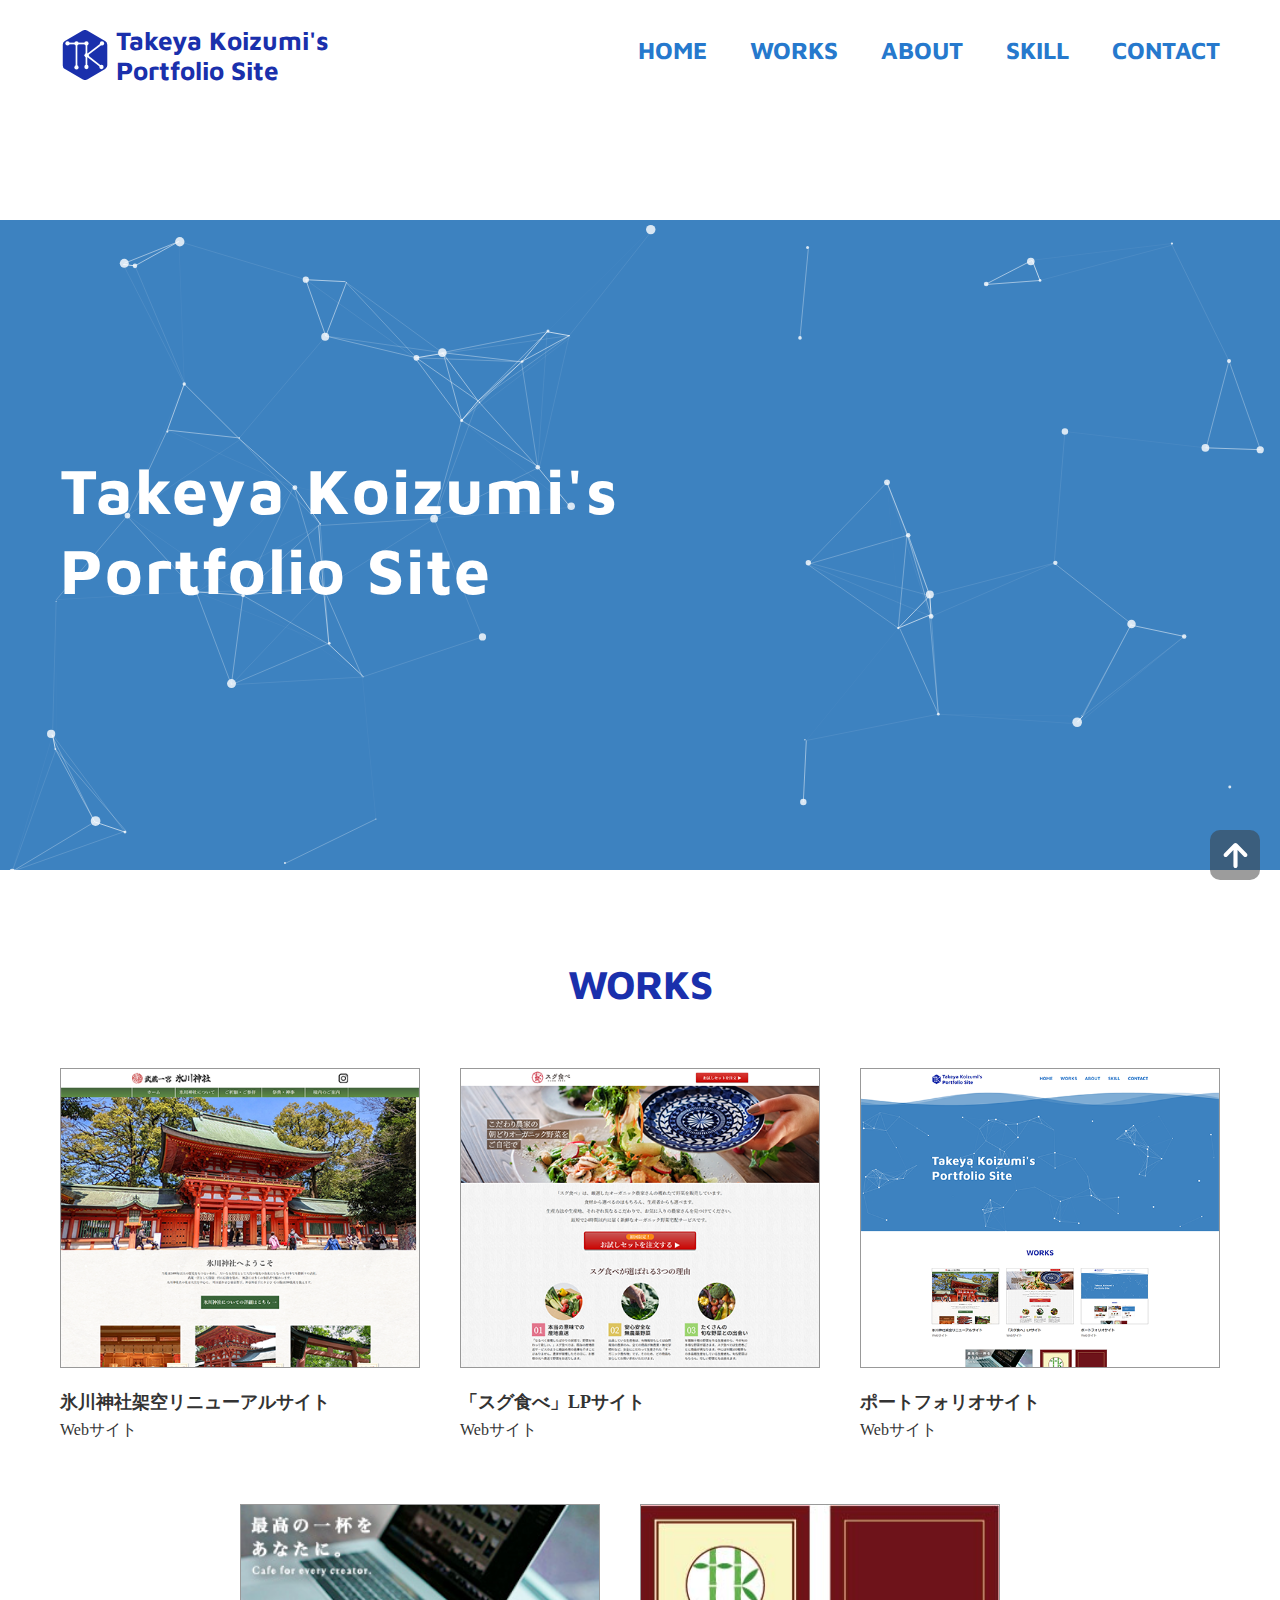
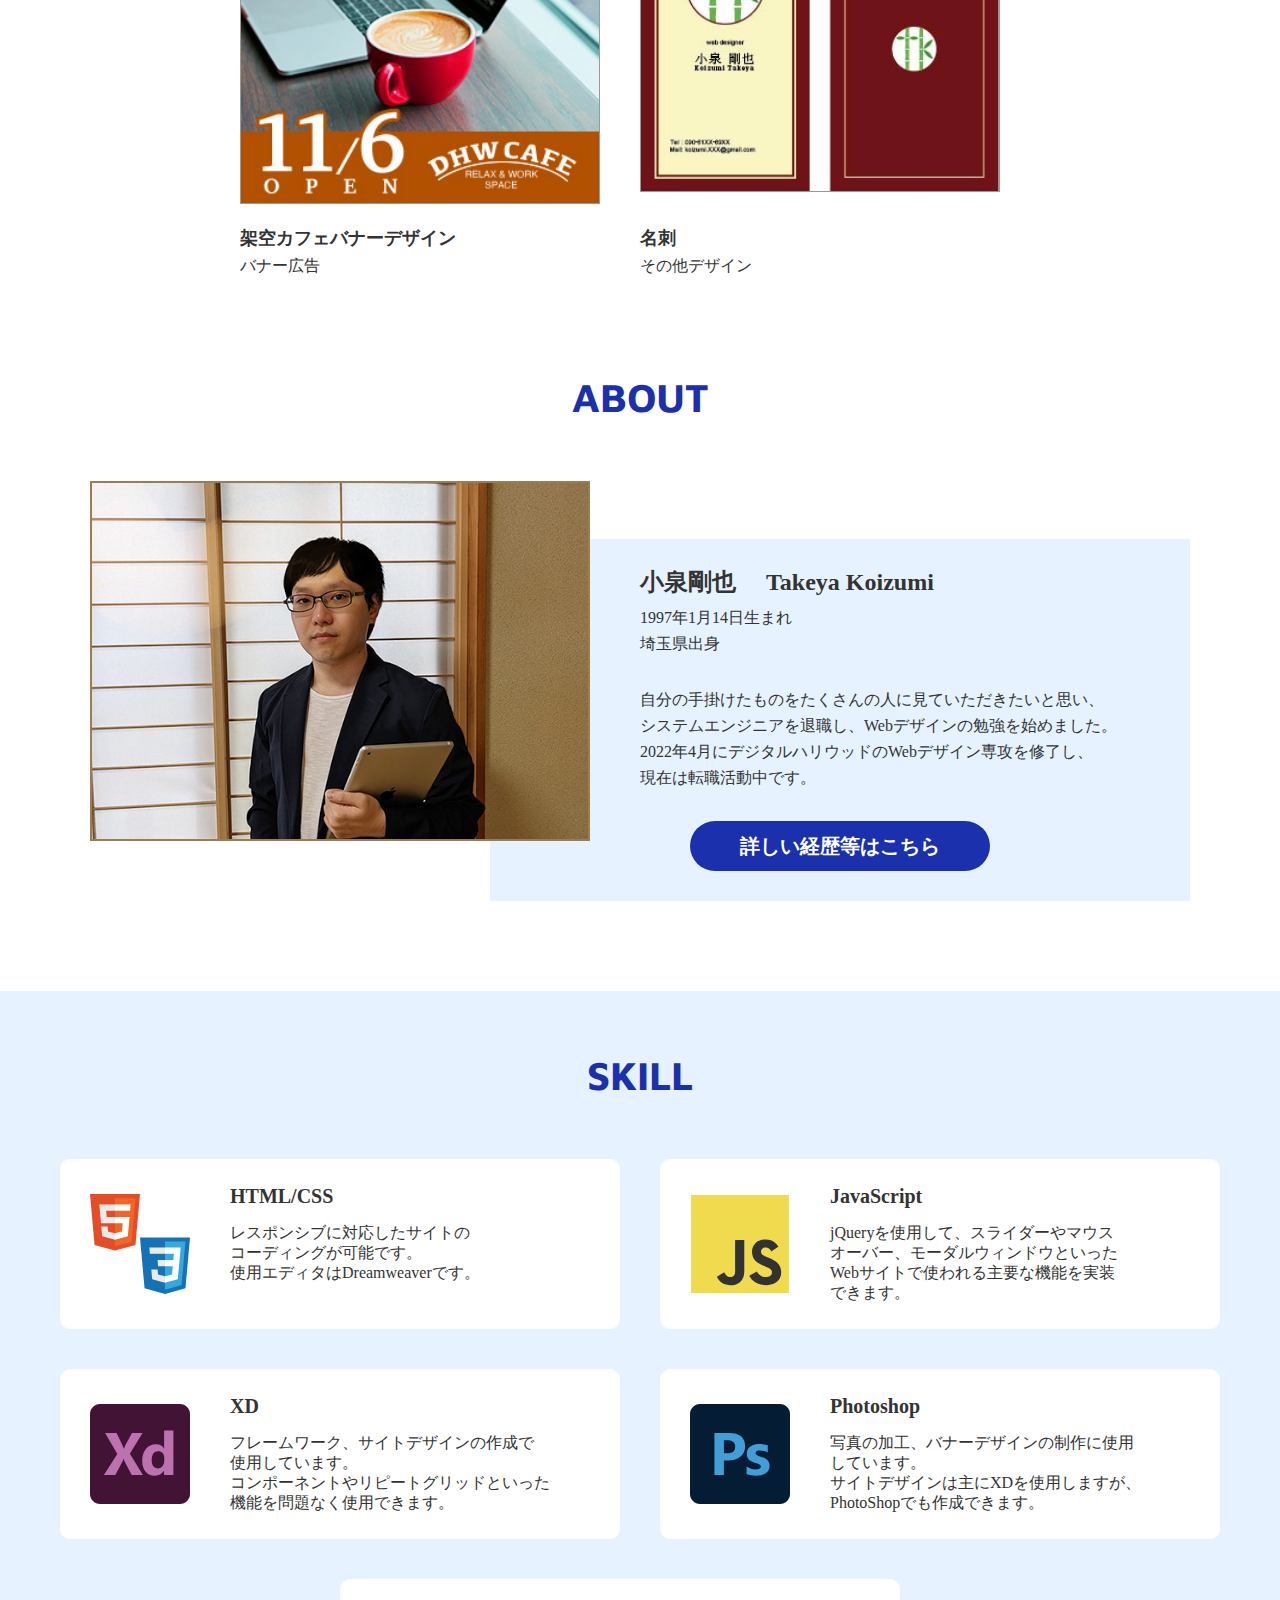
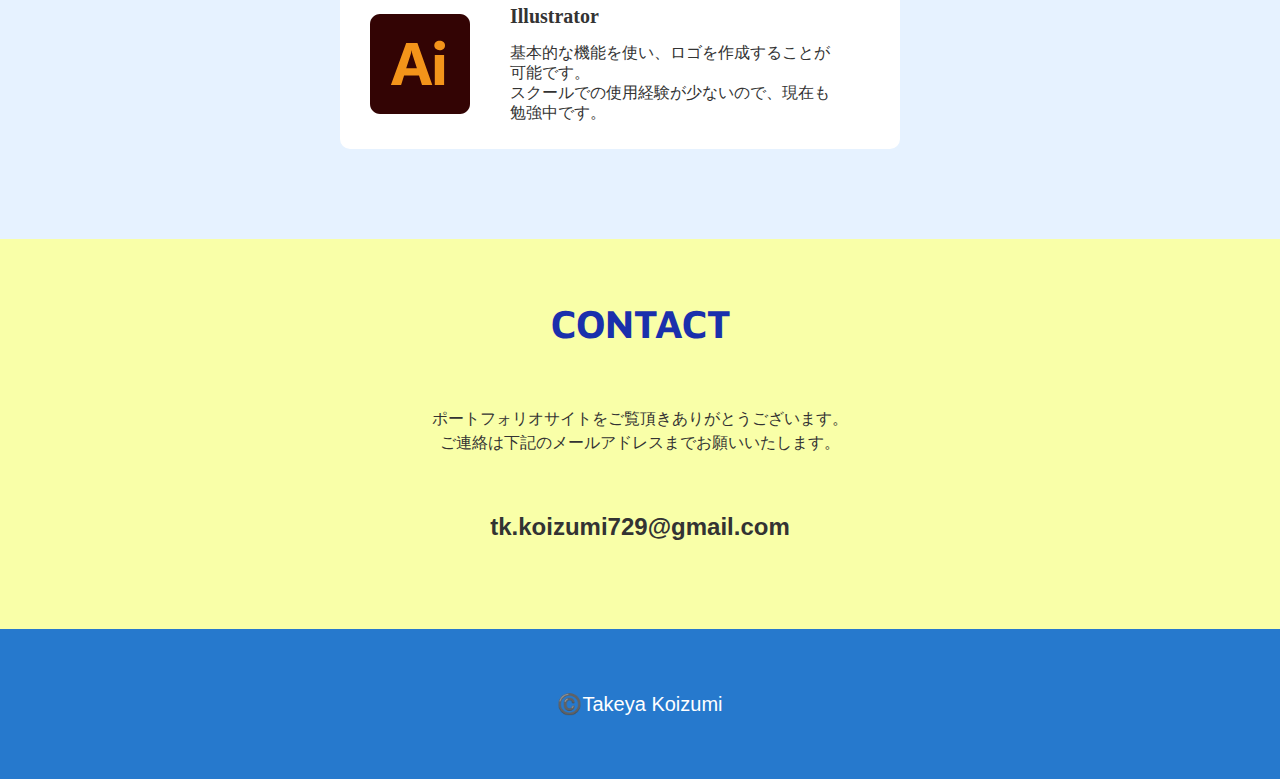
==== index.html @ f2aed245 "first commit" ====
<!doctype html>
<html lang="ja">
<head prefix="og: http://ogp.me/ns# fb: http://ogp.me/ns/fb# website: http://ogp.me/ns/website#">
<meta charset="UTF-8">
<meta name = "viewport" content = "width = device-width, initial-scale=1, user-scalable=yes">
<meta name="description" content="Webデザイナー 小泉剛也のポートフォリオサイト">
<meta property="og:title" content="Takeya Koizumi's Portfolio Site"/>
<meta property="og:site_name" content="Takeya Koizumi's Portfolio Site">
<meta property="og:type" content="website">
<meta property="og:locale" content="ja-JP">
<meta property="og:image" content="assets/images/top/portfolio_image.png">
<meta property="og:description" content="Webデザイナー 小泉剛也のポートフォリオサイト"/>
<meta name="twitter:card" content="summary" />
<title>Takeya Koizumi's Portfolio Site</title>
<!-- フォント読み込み -->
<link href="https://fonts.googleapis.com/css2?family=Maven+Pro:wght@600;700&display=swap" rel="stylesheet">
<link href="https://fonts.googleapis.com/css2?family=Noto+Sans+JP:wght@700&display=swap" rel="stylesheet">
<!-- CSS -->
<link rel="stylesheet" href="assets/css/reset.css">
<link rel="stylesheet" href="assets/css/common.css">
<link rel="stylesheet" href="assets/css/top.css">
<link rel="stylesheet" type="text/css" href="http://coco-factory.jp/ugokuweb/wp-content/themes/ugokuweb/data/move02/5-11/css/reset.css">
<link rel="stylesheet" type="text/css" href="http://coco-factory.jp/ugokuweb/wp-content/themes/ugokuweb/data/move02/5-11/css/5-11.css">
<link href="assets/images/common-logo/favicon.ico" rel="icon" type="image/x-icon" />
</head>

<body>
<!-- ヘッダー -->
<header class="header">
  <div class="header__container"> 
    <!-- ロゴ --> 
    <a href="index.html">
    <div class="header__logo"> <img class="header__logo-mark" src="assets/images/common-logo/portfolio_logo.svg" alt="ポートフォリオサイトロゴ">
      <div class="header__logo-type">Takeya Koizumi's<br>
        Portfolio Site</div>
    </div>
    </a> 
    <!-- ハンバーガーメニュー -->
    <div class="open-button"><span></span></div>
    <div class="navigation-filter"></div>
    <!-- ナビゲーションメニュー -->
    <nav class="header__navigation">
      <div id="menu-title">MENU</div>
      <div class="close-button"><span></span></div>
      <ul>
        <li><a href="index.html">HOME</a></li>
        <li><a href="#works">WORKS</a></li>
        <li><a href="#about">ABOUT</a></li>
        <li><a href="#skill">SKILL</a></li>
        <li><a href="#contact">CONTACT</a></li>
      </ul>
    </nav>
  </div>
</header>
<!-- メイン -->
<main class="main"> 
  <!-- トップアニメーション -->
  <section class="section-top"> 
    <!-- 波 -->
    <div class="section-top__wave">
      <canvas id="waveCanvas"></canvas>
    </div>
    <div class="section-top__bg"> 
      <!-- 幾何学模様 -->
      <div id="particles-js"></div>
      <!-- タイトル -->
      <h1 class="section-top__title">Takeya Koizumi's<br>
        Portfolio Site</h1>
    </div>
  </section>
  
  <!-- WORKS -->
  <section class="section-works">
    <h2 id="works">WORKS</h2>
    <!-- 作品リスト -->
    <ul>
      <!-- 氷川神社架空リニューアルサイト -->
      <li class="works-list"> <a href="works_detail/hikawa-renewal.html">
        <div class="section-works__thumnail">
          <div id="hikawa-renewal-piture"></div>
        </div>
        </a>
        <div class="section-works__text">
          <div class="section-works__text-title"> <a href="works_detail/hikawa-renewal.html">氷川神社架空リニューアルサイト</a> </div>
          <p>Webサイト</p>
        </div>
      </li>
      <!-- 「スグ食べ」LPサイト -->
      <li class="works-list"> <a href="works_detail/sugutabe.html">
        <div class="section-works__thumnail">
          <div id="sugutabe-piture"></div>
        </div>
        </a>
        <div class="section-works__text">
          <div class="section-works__text-title"> <a href="works_detail/sugutabe.html">「スグ食べ」LPサイト</a> </div>
          <p>Webサイト</p>
        </div>
        <!-- ポートフォリオサイト --> 
      </li>
      <li class="works-list"> <a href="works_detail/myportfolio.html">
        <div class="section-works__thumnail">
          <div id="portfolio-site-piture"></div>
        </div>
        </a>
        <div class="section-works__text">
          <div class="section-works__text-title"> <a href="works_detail/myportfolio.html">ポートフォリオサイト</a> </div>
          <p>Webサイト</p>
        </div>
      </li>
      <!-- 架空カフェバナーデザイン -->
      <li class="works-list"> <a href="works_detail/cafebanner.html">
        <div class="section-works__thumnail">
          <div id="cafe-banar-piture"></div>
        </div>
        </a>
        <div class="section-works__text">
          <div class="section-works__text-title"> <a href="works_detail/cafebanner.html">架空カフェバナーデザイン</a> </div>
          <p>バナー広告</p>
        </div>
      </li>
      <!-- 名刺 -->
      <li class="works-list"> <a href="works_detail/namecard.html">
        <div class="section-works__thumnail">
          <div id="namecard-piture"></div>
        </div>
        </a>
        <div class="section-works__text">
          <div class="section-works__text-title"> <a href="works_detail/namecard.html">名刺</a> </div>
          <p>その他デザイン</p>
        </div>
      </li>
    </ul>
    <!-- 作品リスト ここまで --> 
  </section>
  <!-- ABOUT -->
  <section class="section-about">
    <h2 id="about">ABOUT</h2>
    <div class="section-about__space">
      <div class="section-about__description">
        <div class="section-about__text"> 
          <!-- プロフィール -->
          <div class="section-about__profile">
            <div class="section-about__profile-name"><span>小泉剛也</span>　<br class="br-sp">
              Takeya Koizumi</div>
            <p>1997年1月14日生まれ<br>
              埼玉県出身</p>
          </div>
          <!-- 自己紹介文 -->
          <p>自分の手掛けたものをたくさんの人に見ていただきたいと思い、<br>
            システムエンジニアを退職し、Webデザインの勉強を始めました。<br>
            2022年4月にデジタルハリウッドのWebデザイン専攻を修了し、<br>
            現在は転職活動中です。</p>
        </div>
        <!-- ABOUTリンクボタン -->
        <div class="button-area"> <a href="about.html">
          <div class="section-about__button"> 詳しい経歴等はこちら </div>
          </a> </div>
      </div>
      <!-- 写真 -->
      <div class="section-about__image"></div>
    </div>
  </section>
  <!-- SKILL -->
  <section class="section-skill">
    <h2 id="skill">SKILL</h2>
    <ul>
      <!-- HTML/CSS -->
      <li>
        <div class="skill-wrap">
          <div class="skill-icon">
            <div id="html_css"><img src="assets/images/top/skill_icon/HTML_CSS.svg" alt="HTML/CSS"></div>
          </div>
          <div class="skill-text">
            <div class="skill-title">HTML/CSS</div>
            <div class="skill-description">
              <p>レスポンシブに対応したサイトの<br class="br-pc">
                コーディングが可能です。<br>
                使用エディタはDreamweaverです。</p>
            </div>
          </div>
        </div>
      </li>
      <!-- JavaScript -->
      <li>
        <div class="skill-wrap">
          <div class="skill-icon">
            <div id="JavaScript"><img src="assets/images/top/skill_icon/javascript.svg" alt="JavaScript"></div>
          </div>
          <div class="skill-text">
            <div class="skill-title">JavaScript</div>
            <div class="skill-description">
              <p>jQueryを使用して、スライダーやマウス<br class="br-pc">
                オーバー、モーダルウィンドウといった<br class="br-pc">
                Webサイトで使われる主要な機能を実装<br class="br-pc">
                できます。</p>
            </div>
          </div>
        </div>
      </li>
      <!-- XD -->
      <li>
        <div class="skill-wrap">
          <div class="skill-icon">
            <div id="XD"><img src="assets/images/top/skill_icon/XD_icon.svg" alt="XD"></div>
          </div>
          <div class="skill-text">
            <div class="skill-title">XD</div>
            <div class="skill-description">
              <p>フレームワーク、サイトデザインの作成で<br class="br-pc">
                使用しています。<br>
                コンポーネントやリピートグリッドといった<br class="br-pc">
                機能を問題なく使用できます。</p>
            </div>
          </div>
        </div>
      </li>
      <!-- Photoshop -->
      <li>
        <div class="skill-wrap">
          <div class="skill-icon">
            <div id="PhotoShop"><img src="assets/images/top/skill_icon/Photoshop_icon.svg" alt="Photoshop"></div>
          </div>
          <div class="skill-text">
            <div class="skill-title">Photoshop</div>
            <div class="skill-description">
              <p>写真の加工、バナーデザインの制作に使用<br class="br-pc">
                しています。<br>
                サイトデザインは主にXDを使用しますが、<br class="br-pc">
                PhotoShopでも作成できます。</p>
            </div>
          </div>
        </div>
      </li>
      <!-- Illustrator -->
      <li>
        <div class="skill-wrap">
          <div class="skill-icon">
            <div id="Illustrator"><img src="assets/images/top/skill_icon/Illustrator_icon.svg" alt="Illustrator"></div>
          </div>
          <div class="skill-text">
            <div class="skill-title">Illustrator</div>
            <div class="skill-description">
              <p>基本的な機能を使い、ロゴを作成することが<br class="br-pc">
                可能です。<br>
                スクールでの使用経験が少ないので、現在も<br class="br-pc">
                勉強中です。</p>
            </div>
          </div>
        </div>
      </li>
    </ul>
  </section>
  <!-- contact -->
  <section class="section-contact">
    <h2 id="contact">CONTACT</h2>
    <!-- あいさつ -->
    <div class="section-contact__message">
      <p>ポートフォリオサイトをご覧頂き<br class="br-sp">ありがとうございます。<br>
        ご連絡は下記のメールアドレスまで<br class="br-sp">お願いいたします。</p>
    </div>
    <!-- メールアドレス -->
    <address class="contact-mail">
    tk.koizumi729@gmail.com
    </address>
  </section>
</main>
<!-- フッター -->
<footer class="footer"> 
  <!-- コピーライト --> 
  <small>©️Takeya Koizumi</small> </footer>
<!-- 上に戻るボタン -->
<p id="scroll-top"><a href="#"><img src="assets/images/common-logo/arrow_up.svg" alt="矢印"></a></p>
<!-- JS --> 
<script
  src="https://code.jquery.com/jquery-3.6.0.js"
  integrity="sha256-H+K7U5CnXl1h5ywQfKtSj8PCmoN9aaq30gDh27Xc0jk="
  crossorigin="anonymous"></script> 
<script src="http://coco-factory.jp/ugokuweb/wp-content/themes/ugokuweb/data/move02/5-11/js/5-11.js"></script> 
<script src="assets/js/particles.min.js"></script> 
<script src="assets/js/app.js"></script> 
<script src="assets/js/common.js"></script> 
<script src="assets/js/top.js"></script>
</body>
</html>
---- assets/css/common.css ----
@charset "UTF-8";
/* CSS Document */
html {
  font-size: 62.5%; /* 16px * 62.5% = 10px */
  width: 100%;
}
body {
  color: #333; /* RGB */
  font-family: 'Hiragino Sans', 'Hiragino Kaku Gothic ProN', Meiryo, 'sans-serif';
  font-weight: 400;
  font-size: 1.4em;
  line-height: 2.0rem;
  text-align: center;
}
section h1 {
  font-weight: 700;
  font-family: 'Maven Pro', Arial, Helvetica, "sans-serif";
}
section h2 {
  font-size: 2.4rem;
  font-weight: 700;
  color: #1A30AC;
  font-family: 'Maven Pro', Arial, Helvetica, "sans-serif";
}
section h3 {
  font-size: 2.0rem;
  font-weight: 600;
}
.main {
  min-width: 375px;
  padding-top: 0px;
}
.background {
  height: 100%;
  background: rgba(255, 255, 255, 0.6);
  padding-bottom: 90px;
}
@media (min-width: 1160px) {
  .main {
    padding-top: 0;
  }
  .background {
    padding-bottom: 140px;
  }
  body {
    font-size: 1.6em;
    line-height: 2.4rem;
  }
  section h2 {
    font-size: 4.0rem;
    line-height: 4.8rem;
  }
  section h3 {
    font-size: 2.6rem;
  }
}
a {
  text-decoration: none;
  color: #333;
}
*, *:before, *:after {
  box-sizing: border-box;
}
/* header */
.header {
  height: 40px;
  width: 100%;
  background-color: #FFF;
  font-family: 'Maven Pro', Arial, Helvetica, "sans-serif";
  position: relative;
  z-index: 10;
}
.header__container {
  height: 40px;
  display: flex;
  align-items: center;
  margin-left: 25px;
}
.header__logo {
  display: flex;
  align-items: center;
  margin-top: 10px;
}
.header__logo-mark {
  width: 30px;
  height: 30px;
}
.header__logo-type {
  font-size: 1.6rem;
  font-weight: 700;
  color: #1A30AC;
  text-align: left;
  line-height: 1.6rem;
  margin-left: 3px;
}
@media(max-width: 1160px) {
  /* ハンバーガーメニュー */
  .open-button {
    position: absolute;
    right: 20px;
    top: 15px;
    width: 30px;
    height: 20px;
    cursor: pointer;
  }
  /* ハンバーガーメニュー 線描画 */
  .open-button span, .open-button span:before, .open-button span:after {
    position: absolute;
    height: 3px;
    width: 30px;
    background: #2679CD;
    display: block;
    content: "";
  }
  /* ハンバーガーメニュー 中線 */
  .open-button span:before {
    bottom: -9px;
  }
  /* ハンバーガーメニュー 下線 */
  .open-button span:after {
    bottom: -18px;
  }
  /* スマホ版メニュー */
  .navigation-filter.panelactive {
    z-index: 1999;
    position: fixed;
    top: 0;
    left: 0;
    width: 100%;
    height: 100%;
    background-color: #000;
    opacity: 0.5;
  }
  .header__navigation {
    position: fixed;
    top: 0;
    left: -75%;
    z-index: 9999;
    width: 70%;
    height: 100vh;
    background-color: #2679CD;
    text-align: left;
    color: #FFF;
    padding-top: 15px;
    transition: all 0.6s;
    box-shadow: 5px 0 25px rgba(0, 0, 0, 0.25);
  }
  .header__navigation.panelactive {
    left: 0;
  }
  #menu-title {
    display: block;
    font-size: 2.4rem;
    font-weight: 600;
    margin-bottom: 50px;
    margin-left: 20px;
  }
  /* スマホ版メニュー 閉じるボタン */
  .close-button {
    display: block;
    position: absolute;
    top: 15px;
    right: 15px;
    width: 21px;
    height: 21px;
    cursor: pointer;
  }
  /* 閉じるボタン 描画 */
  .close-button span:before, .close-button span:after {
    position: absolute;
    height: 3px;
    width: 30px;
    top: 50%;
    left: 50%;
    background: #FFF;
    display: block;
    content: "";
  }
  /* 閉じるボタン 線 傾ける */
  .close-button span:before {
    transform: translate(-50%, -50%) rotate(45deg);
  }
  /* 閉じるボタン 線 傾ける */
  .close-button span:after {
    transform: translate(-50%, -50%) rotate(-45deg);
  }
  /* スマホ版メニュー ナビゲーション */
  .header__navigation ul {
    margin-bottom: 30px;
  }
  .header__navigation ul li {
    border-bottom: solid 1px #FFF;
    height: 50px;
    line-height: 50px;
  }
  .header__navigation ul li:first-child {
    border-top: solid 1px #FFF;
  }
  .header__navigation ul li a {
    text-decoration: none;
    font-size: 1.8rem;
    font-weight: 600;
    color: #FFF;
    padding-left: 30px;
  }
}
@media (min-width: 1160px) {
  .header {
    height: 100px;
    position: relative;
  }
  .header__container {
    max-width: 1160px;
    height: 100px;
    margin: 0 auto;
  }
  .header__logo-mark {
    width: 50px;
    height: 50px;
  }
  .header__logo-type {
    font-size: 2.6rem;
    line-height: 3.0rem;
    margin-left: 6px;
  }
  .header__navigation {
    display: block;
    text-align: right;
    font-size: 2.4rem;
    font-weight: 700;
    margin-left: auto;
  }
  #menu-title {
    display: none;
  }
  .header__navigation ul li {
    display: inline-block;
    margin-left: 36px;
  }
  .header__navigation ul li a {
    text-decoration: none;
    color: #2679CD;
  }
  /* マウスオーバーで色変える */
  .header__navigation ul li a:hover {
    color: #1A30AC;
  }
  /*
  .fixed {
    position: fixed;
    width: 100%;
    top: 0;
    z-index: 10;
  }
  */
}
.section__area {
  margin: 0 25px;
}
.section__title-sub {
  font-weight: 500;
  margin-bottom: 5px;
}
.text-blank {
  height: 1.0em;
}
.text-shorten {
  letter-spacing: -0.1em;
}
.text-space {
  letter-spacing: 0.6em;
  font-size: 1.1em;
}
@media (min-width: 1160px) {
  .section-top__title {
    font-size: 3.0rem;
  }
  .section__area {
    max-width: 1160px;
    margin: 0 auto;
  }
  .section__title-sub {
    font-size: 1.8rem;
  }
}
/* PC版のみの改行 */
@media (max-width: 1160px) {
  .br-pc {
    display: none;
  }
}
/* スマホ版のみの改行 */
@media (min-width: 1160px) {
  .br-sp {
    display: none;
  }
}
/* footer */
.footer {
  min-height: 50px;
  min-width: 375px;
  background-color: #2679CD;
  color: #FFF;
  display: flex;
  align-items: center;
  justify-content: center;
}
small {
  font-family: Arial, Helvetica, "sans-serif";
}
@media (min-width: 1160px) {
  .footer {
    min-height: 150px;
    padding: 0;
    font-size: 2.0rem;
  }
}
/* 上に戻るボタン */
#scroll-top {
  background-color: rgb(57 57 57 / 50%);
  width: 50px;
  height: 50px;
  bottom: 20px;
  right: 20px;
  border-radius: 10px;
  position: fixed;
}
#scroll-top a {
  text-decoration: none;
  width: 100%;
  height: 100%;
  border-radius: 10px;
  display: flex;
  justify-content: center;
  align-items: center;
}
#scroll-top img {
  width: 25px;
  height: 25px;
}
---- assets/css/top.css ----
@charset "utf-8";
/* CSS Document */
/* TOP スマホ版 */
.section-top {
  margin-bottom: 60px;
  height: 400px;
}
.section-top__wave {
  position: relative;
  height: 60px;
}
#waveCanvas {
  position: absolute;
  top: 0;
  left: 0;
  height: 100%;
  width: 100%;
}
.section-top__bg {
  position: relative;
  height: 340px;
  background-color: rgba(0, 91, 172, 0.76);
}
#particles-js {
  width: 100%;
  height: 100%;
  position: absolute;
}
/* サイトタイトル */
.section-top__title {
  font-size: 3.6rem;
  letter-spacing: 0.03em;
  line-height: 4.0rem;
  text-align: left;
  position: absolute;
  color: #ffffff;
  margin-left: 25px;
  padding-top: 120px;
}
/* TOP PC版 */
@media (min-width: 1160px) {
  .section-top {
    margin-bottom: 90px;
    height: 770px;
  }
  .section-top__wave {
    position: relative;
    height: 120px;
  }
  .section-top__bg {
    height: 650px;
  }
  /* サイトタイトル */
  .section-top__title {
    font-size: 6.4rem;
    line-height: 8.0rem;
    position: static;
    max-width: 1160px;
    margin: 0 auto;
    padding-top: 230px;
  }
}
/* WORKS スマホ版 */
.section-works {
  margin: 0 25px;
  margin-bottom: 60px;
}
.section-works ul {
  max-width: 325px;
  padding-top: 30px;
  margin: 0 auto;
  font-size: 0;
}
.section-works ul li {
  width: 325px;
  margin: 0 auto;
  margin-bottom: 40px;
}
.section-works ul li:last-child {
  margin-bottom: 0;
}
.section-works__thumnail {
  height: 270px;
  width: 325px;
  margin-bottom: 10px;
}
/* 氷川神社 スクリーンショット */
#hikawa-renewal-piture {
  height: 100%;
  width: 100%;
  background-image: url("../images/top/hikawa_site.png");
  background-size: cover;
  background-position: top;
  background-repeat: no-repeat;
  border: 1px solid #999999;
}
/* スグ食べ スクリーンショット */
#sugutabe-piture {
  height: 100%;
  width: 100%;
  background-image: url("../images/top/sugutabe_site.png");
  background-size: cover;
  background-position: top;
  background-repeat: no-repeat;
  border: 1px solid #999999;
}
/* ポートフォリオサイト スクリーンショット */
#portfolio-site-piture {
  height: 100%;
  width: 100%;
  background-image: url("../images/top/myportfolio.png");
  background-size: cover;
  background-position: top;
  background-repeat: no-repeat;
  border: 1px solid #999999;
}
/* カフェバナー 画像 */
#cafe-banar-piture {
  height: 100%;
  width: 100%;
  background-image: url("../images/top/banar.jpg");
  background-size: cover;
  background-position: top;
  background-repeat: no-repeat;
  border: 1px solid #999999;
}
/* 名刺 画像 */
#namecard-piture {
  height: 96%;
  width: 100%;
  background-image: url("../images/top/namecard.jpg");
  background-size: 100%;
  background-position: top;
  background-repeat: no-repeat;
  border: 1px solid #999999;
}
.section-works__text {
  text-align: left;
  line-height: 2.8rem;
  font-size: 1.6rem;
}
.section-works__text-title {
  font-weight: 600;
  font-size: 1.8rem;
}
/* 作品タイトル 太字 Android */
.Android .section-works__text-title {
  font-family: 'Noto Sans JP', sans-serif;
}
/* WORKS タブレット版 */
@media (min-width: 757px) {
  .section-works ul {
    max-width: 750px;
  }
  /* 2列表示にする */
  .section-works ul li {
    display: inline-block;
  }
  /* 左列のみmargin-right設定 */
  .section-works ul li:nth-child(odd) {
    margin-right: 40px;
  }
}
/* WORKS PC版 */
@media (min-width: 1180px) {
  .section-works {
    max-width: 1160px;
    margin: 0 auto;
    margin-bottom: 90px;
  }
  .section-works ul {
    max-width: 1160px;
    padding-top: 60px;
  }
  .section-works ul li {
    width: 360px;
    margin-right: 40px;
    margin-bottom: 60px;
  }
  /* 3列表示 3つ目の作品の右側は空けない */
  .section-works ul li:nth-child(3n) {
    margin-right: 0;
  }
  /* 下の行のmargin-bottom: 0 */
  .section-works ul li:nth-last-child(-n+2) {
    margin-bottom: 0;
  }
  .section-works__thumnail {
    height: 300px;
    width: 360px;
    margin-bottom: 20px;
  }
  /* マウスが乗ったときに画像拡大 */
  .section-works__thumnail:hover {
    transform: scale(1.08);
    transition-duration: 0.3s;
  }
  /* マウスが乗ったときに文字を薄くする */
  .section-works__text-title a:hover {
    opacity: 0.8;
    transition-duration: 0.3s;
  }
}
/* ABOUT スマホ版 */
.section-about {
  margin: 0 25px;
  margin-bottom: 60px;
}
/* 写真＋文章スペースの大きさ */
.section-about__space {
  padding-bottom: 60px;
  width: 100%;
  height: 566px;
  margin-top: 30px;
  position: relative;
}
/* 写真　左上で固定 */
.section-about__image {
  height: 216px;
  width: 300px;
  background-image: url("../images/top/about_img.jpg");
  background-size: 130%;
  background-repeat: no-repeat;
  background-position: 60% 0%;
  border: solid 1px #9A7D53;
  position: absolute;
}
/* 文章　右下で固定 */
.section-about__description {
  margin-left: 25px;
  background-color: #E6F2FF;
  padding: 20px;
  padding-top: 60px;
  position: absolute;
  right: 0;
  bottom: 0;
}
.section-about__text {
  text-align: left;
  line-height: 2.0rem;
  margin-bottom: 20px;
  font-size: 1.4rem;
}
.section-about__profile {
  margin-bottom: 20px;
}
.section-about__profile-name {
  font-weight: 600;
  font-size: 1.8rem;
  margin-bottom: 10px;
}
/* 名前 太字 Android */
.Android .section-about__profile-name span {
  font-family: 'Noto Sans JP', sans-serif;
}
.button-area {
  width: 200px;
  height: 40px;
  margin: 0 auto;
}
.section-about__button {
  font-weight: 600;
  font-size: 1.6rem;
  color: #ffffff;
  width: 200px;
  height: 40px;
  background-color: #1A30AC;
  border-radius: 30px;
  line-height: 40px;
  margin: 0 auto;
  display: flex;
  align-items: center;
  justify-content: center;
}
/* ボタン 太字 Android */
.Android .section-about__button {
  font-family: 'Noto Sans JP', sans-serif;
}
/* ABOUT タブレット版 */
@media (min-width:540px) {
  .section-about {
    max-width: 540px;
    margin: 0 auto;
    margin-bottom: 60px;
  }
  .section-about__image {
    height: 280px;
    width: 440px;
    border: solid 2px #9A7D53;
  }
}
/* ABOUT PC版 */
@media (min-width:1160px) {
  .section-about {
    max-width: 1160px;
    margin-bottom: 90px;
  }
  .section-about__space {
    width: 1100px;
    height: 420px;
    margin: 0 auto;
    margin-top: 60px;
  }
  .section-about__image {
    height: 360px;
    width: 500px;
  }
  .section-about__description {
    width: 700px;
    padding: 30px;
  }
  .section-about__text {
    line-height: 2.6rem;
    margin-bottom: 30px;
    padding-left: 120px;
    font-size: 1.6rem;
  }
  .section-about__profile {
    margin-bottom: 30px;
  }
  .section-about__profile-name {
    font-size: 2.4rem;
  }
  .button-area {
    width: 300px;
    height: 50px;
  }
  .section-about__button {
    font-size: 2.0rem;
    width: 300px;
    height: 50px;
    line-height: 50px;
  }
  /* ボタン マウスオーバー時拡大 */
  .section-about__button:hover {
    transform: scale(1.08);
    transition-duration: 0.3s;
  }
}
/* SKILL スマホ版 */
.section-skill {
  background-color: #E6F2FF;
  padding: 30px 25px 60px 25px;
}
.section-skill ul {
  margin: 0 auto;
  margin-top: 30px;
  font-size: 0;
  max-width: 600px;
}
.section-skill ul li {
  background-color: #ffffff;
  list-style: none;
  border-radius: 10px;
  margin-bottom: 30px;
  padding: 20px 20px;
  font-size: 1.4rem;
}
/* リストの最後 margin-bottom: 0; */
.section-skill ul li:last-child {
  margin-bottom: 0;
}
/* アイコンとテキストを横に並べる */
.skill-wrap {
  display: flex;
}
.skill-icon {
  min-width: 60px;
  min-height: 60px;
  margin: 20px 0;
  margin-right: 20px;
}
.skill-text {
  text-align: left;
}
.skill-title {
  font-weight: 600;
  font-size: 1.8rem;
  margin-bottom: 15px;
}
.skill-description {
  line-height: 2.0rem;
}
/* SKILL PC版 */
@media (min-width:1160px) {
  .section-skill {
    padding: 60px 0 90px 0;
  }
  .section-skill ul {
    max-width: 1160px;
    margin: 0 auto;
    margin-top: 60px;
    font-size: 0;
  }
  /* 2列表示 */
  .section-skill ul li {
    display: inline-block;
    width: 560px;
    height: 170px;
    border-radius: 10px;
    margin-bottom: 40px;
    padding: 25px 30px;
    font-size: 1.6rem;
    vertical-align: top;
  }
  /* 列中央空ける */
  .section-skill ul li:nth-child(odd) {
    margin-right: 40px;
  }
  .skill-wrap {
    height: 120px;
  }
  .skill-icon {
    width: 100px;
    height: 100px;
    margin: 10px 0;
    margin-right: 40px;
  }
  .skill-title {
    font-size: 2.0rem;
  }
  .skill-description {
    font-size: 1.6rem;
  }
}
/* CONTACT スマホ版 */
.section-contact {
  padding-top: 60px;
  padding-bottom: 60px;
  background-color: #F9FFA8;
}
.section-contact__message {
  margin: 40px 0;
}
.contact-mail {
  font-weight: 600;
  font-size: 1.8rem;
  font-style: normal;
  font-family: Arial, Helvetica, "sans-serif";
}
/* CONTACT PC版 */
@media (min-width: 1160px) {
  .section-contact {
    padding-top: 60px;
    padding-bottom: 90px;
  }
  .section-contact__message {
    margin: 60px 0;
  }
  .contact-mail {
    font-size: 2.4rem;
  }
}
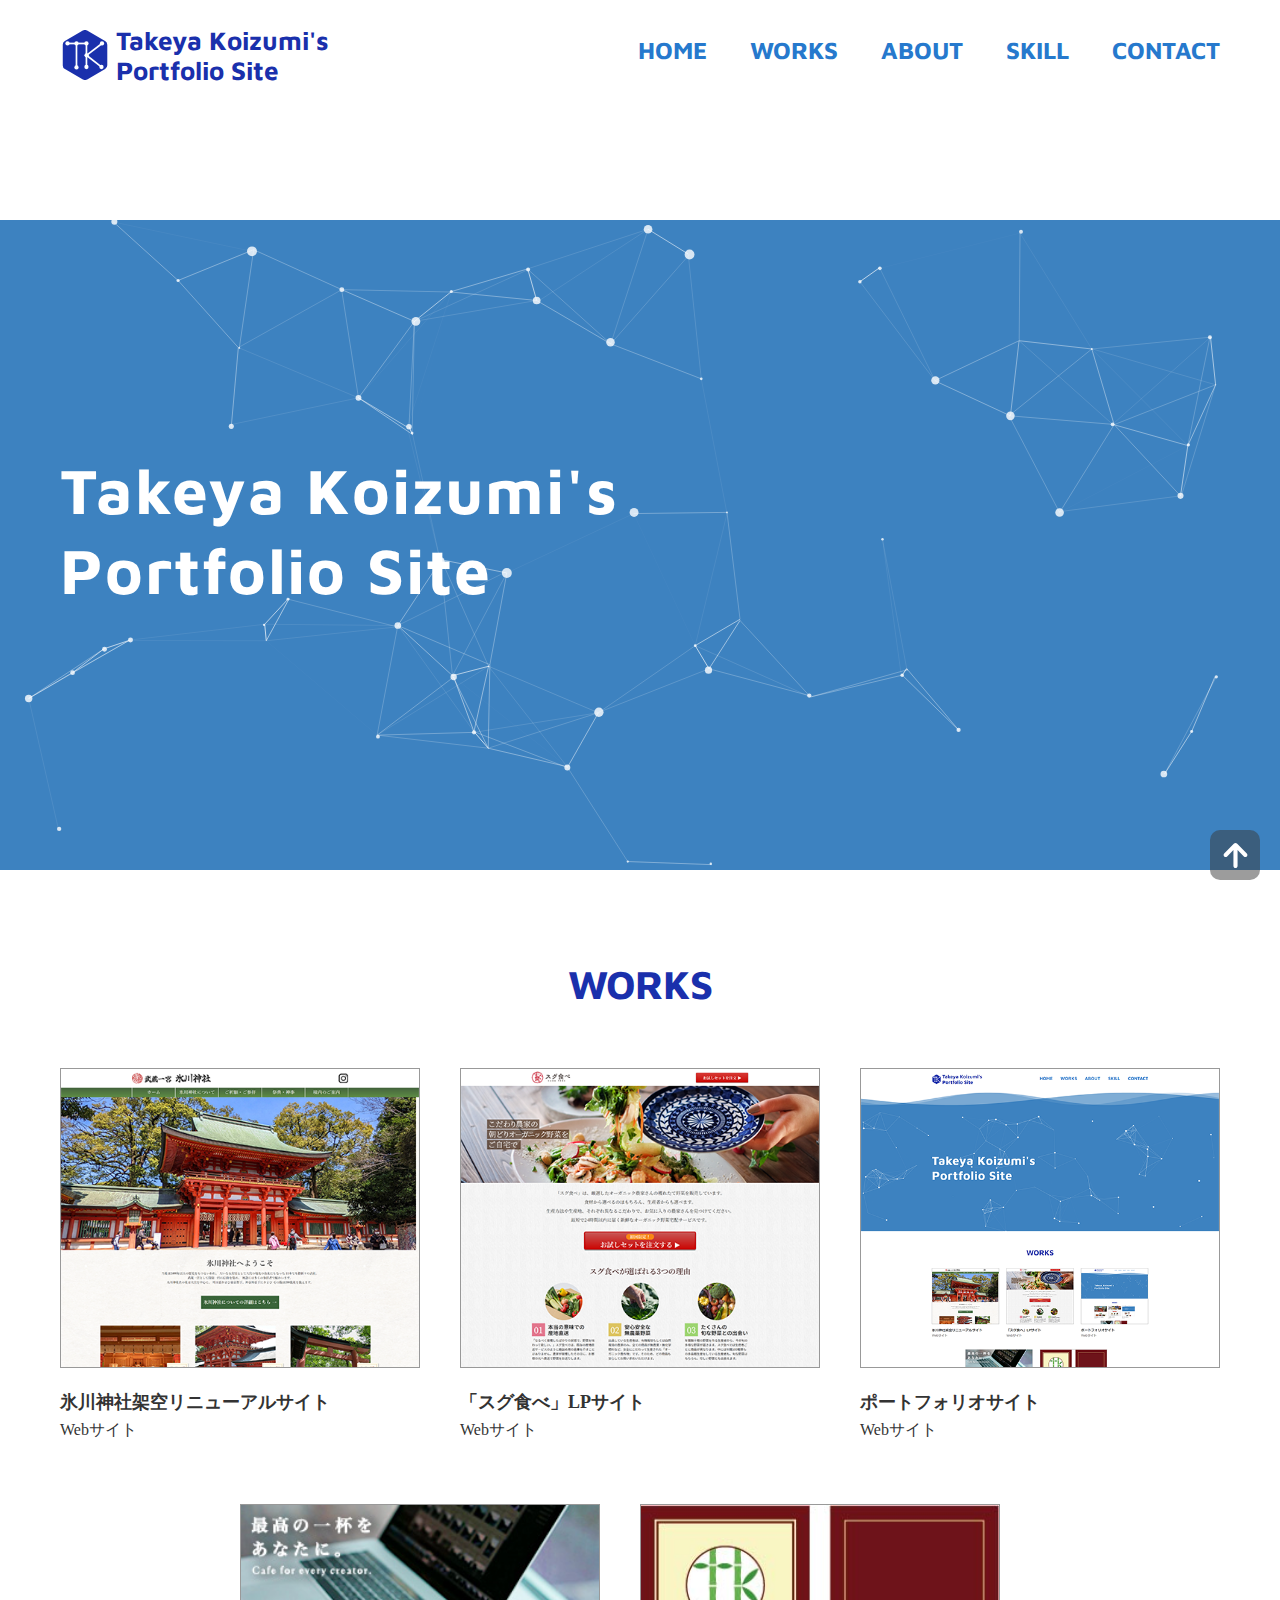
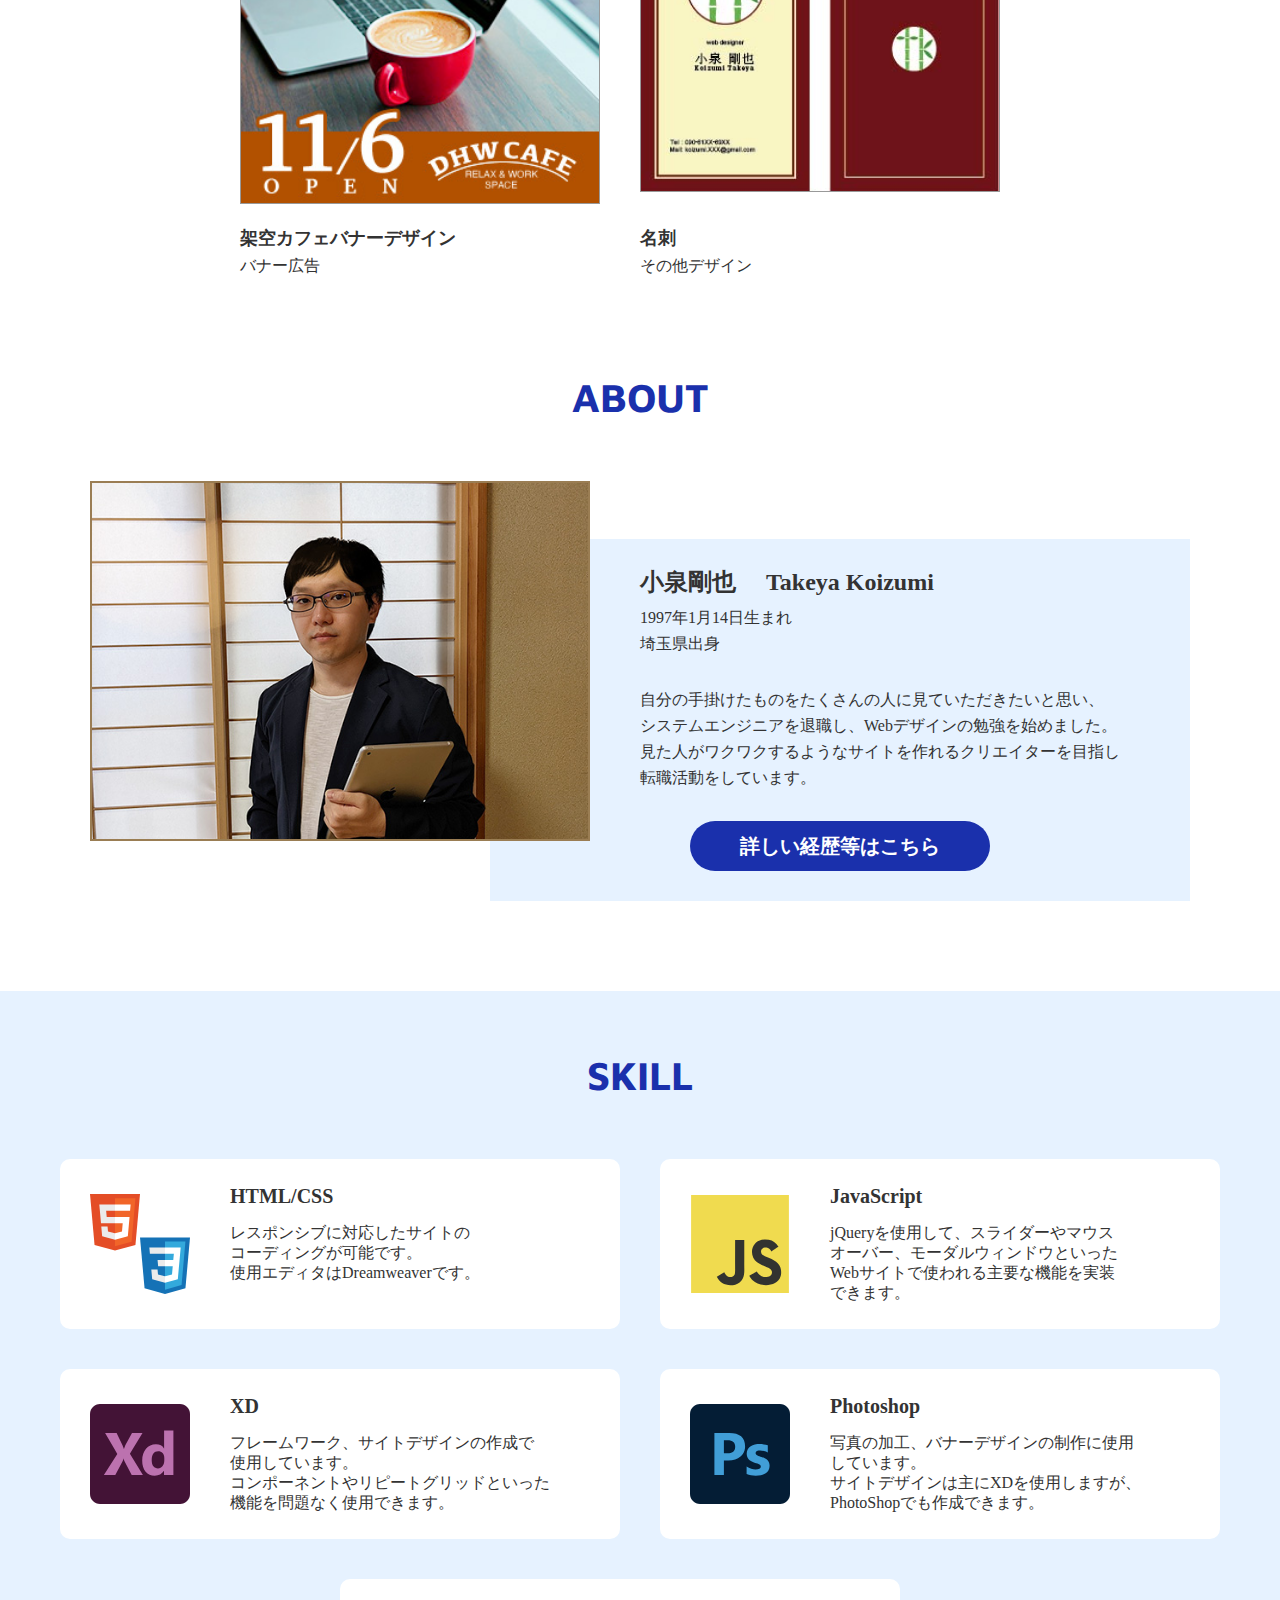
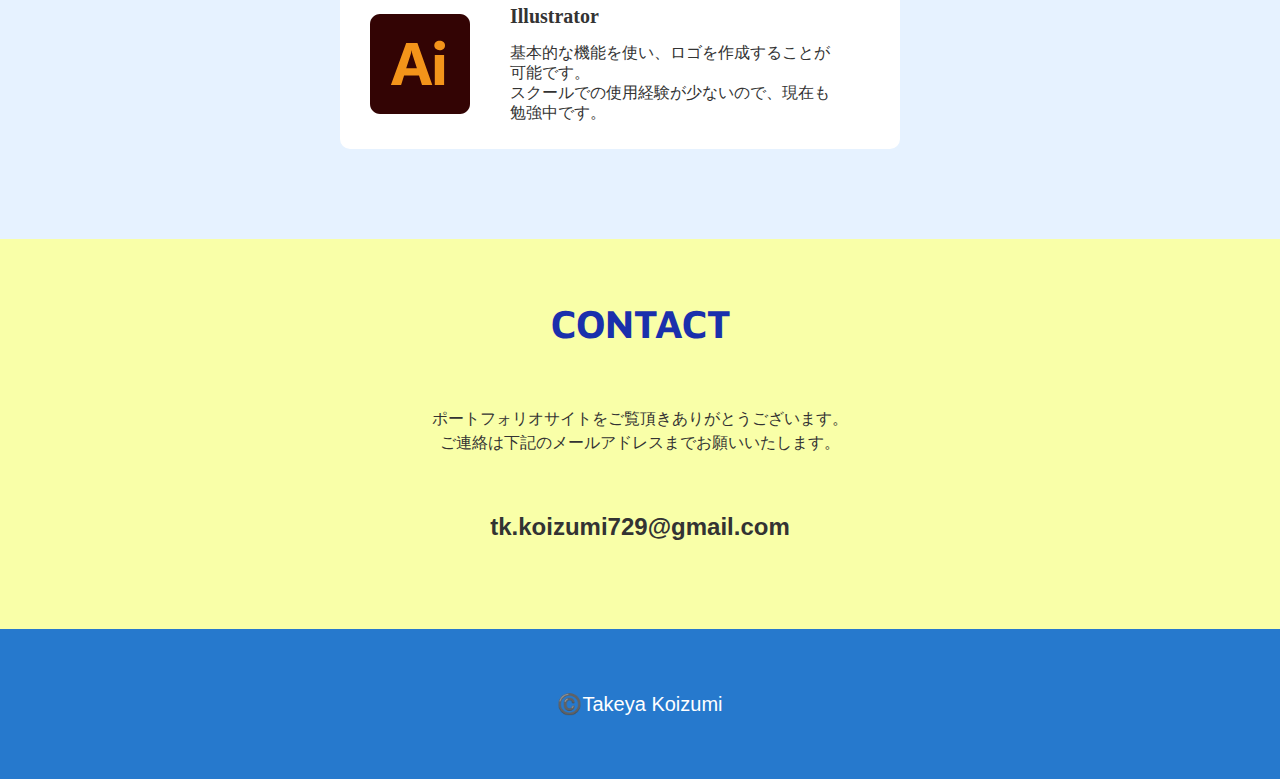
==== commit 9b0d1acc: "Update index.html" ====
--- a/index.html
+++ b/index.html
@@ -148,8 +148,7 @@
           <!-- 自己紹介文 -->
           <p>自分の手掛けたものをたくさんの人に見ていただきたいと思い、<br>
             システムエンジニアを退職し、Webデザインの勉強を始めました。<br>
-            2022年4月にデジタルハリウッドのWebデザイン専攻を修了し、<br>
-            現在は転職活動中です。</p>
+            見た人がワクワクするようなサイトを作れるクリエイターを目指し<br class="br-pc">転職活動をしています。</p>
         </div>
         <!-- ABOUTリンクボタン -->
         <div class="button-area"> <a href="about.html">
@@ -281,4 +280,4 @@
 <script src="assets/js/common.js"></script> 
 <script src="assets/js/top.js"></script>
 </body>
-</html>+</html>
